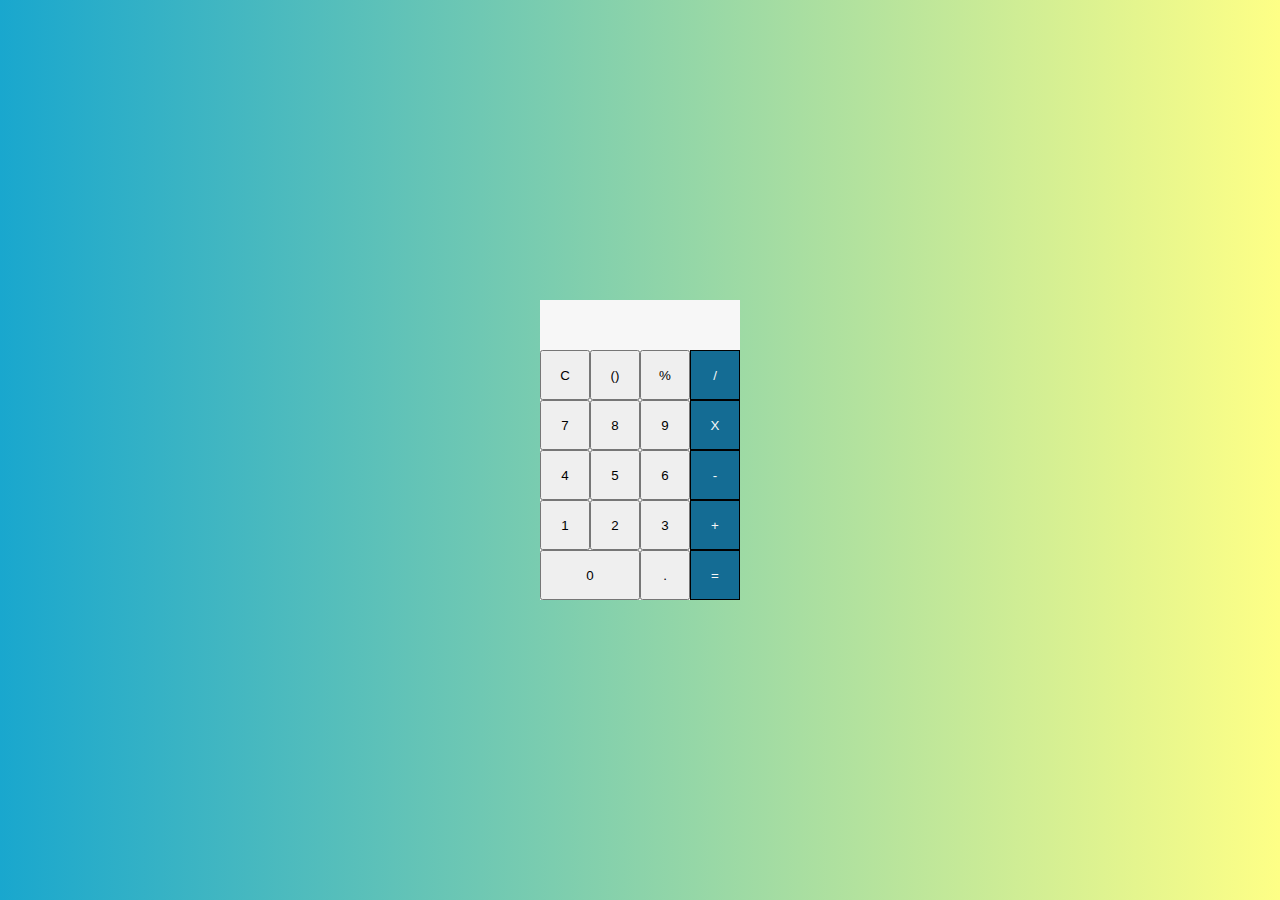
==== therd-project/index.html @ a7413b04 "upload the calculator project" ====
<!DOCTYPE html>
<html lang="en">
<head>
    <meta charset="UTF-8">
    <meta name="viewport" content="width=device-width, initial-scale=1.0">
    <link rel="stylesheet" href="/therd-project/style.css">
    <title>Calculator</title>
</head>
<body>
    <div class="container">
        <div class="calculator">
            <header>
                <input type="text" id="screen">
            </header>
            <div class="btns-parent">
                <button>C</button>
                <button class="btn">()</button>
                <button class="btn">%</button>
                <button class="btn">/</button>
                <button class="btn">7</button>
                <button class="btn">8</button>
                <button class="btn">9</button>
                <button class="btn">X</button>
                <button class="btn">4</button>
                <button class="btn">5</button>
                <button class="btn">6</button>
                <button class="btn">-</button>
                <button class="btn">1</button>
                <button class="btn">2</button>
                <button class="btn">3</button>
                <button class="btn">+</button>
                <button class="btn">0</button>
                <button class="btn">.</button>
                <button>=</button>
            </div>
        </div>
    </div>

    <script src="/therd-project/main.js"></script>
</body>
</html>
---- therd-project/style.css ----
*,
*::after,
*::before {
    margin: 0;
    padding: 0;
    box-sizing: border-box;
}

body {
    height: 100vh;
    background-image: linear-gradient(90deg, #19A7CE, #FEFF86);
    background-repeat: no-repeat;
    display: flex;
    align-items: center;
    justify-content: center;
}

.container {
    height: 300px;
    width: 200px;
    background: #f7f7f7;
}

header {
    height: 50%;
    width: 100%;
}

#screen {
    height: 50px;
    width: 100%;
    background: transparent;
    border: none;
    direction: rtl;
    font-size: 24px;
}

.btns-parent {
    height: 250px;
    display: grid;
    grid-template-columns: repeat(4, 1fr);
}

button:nth-child(17) {
    grid-column: 1/span 2;
}

button:nth-child(4),
button:nth-child(8),
button:nth-child(12),
button:nth-child(16),
button:nth-child(19) {
    border: 1px solid #000;
    background: #146C94;
    color: #f7f7f7;
}
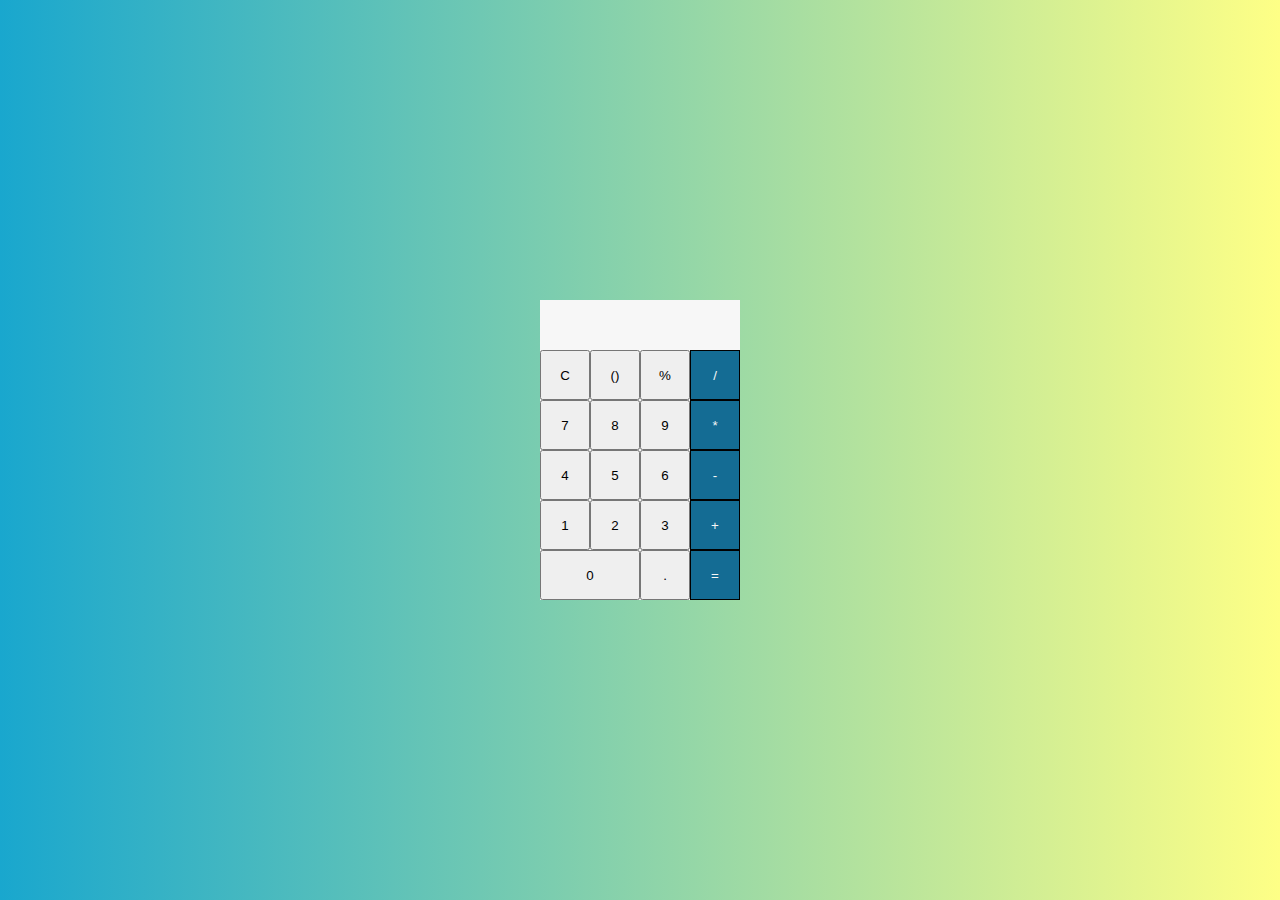
==== commit c597f270: "create the calculation logic" ====
--- a/therd-project/index.html
+++ b/therd-project/index.html
@@ -10,17 +10,17 @@
     <div class="container">
         <div class="calculator">
             <header>
-                <input type="text" id="screen">
+                <input type="text" readonly id="screen">
             </header>
             <div class="btns-parent">
-                <button>C</button>
+                <button id="reset">C</button>
                 <button class="btn">()</button>
                 <button class="btn">%</button>
                 <button class="btn">/</button>
                 <button class="btn">7</button>
                 <button class="btn">8</button>
                 <button class="btn">9</button>
-                <button class="btn">X</button>
+                <button class="btn">*</button>
                 <button class="btn">4</button>
                 <button class="btn">5</button>
                 <button class="btn">6</button>
@@ -31,7 +31,7 @@
                 <button class="btn">+</button>
                 <button class="btn">0</button>
                 <button class="btn">.</button>
-                <button>=</button>
+                <button id="equal">=</button>
             </div>
         </div>
     </div>
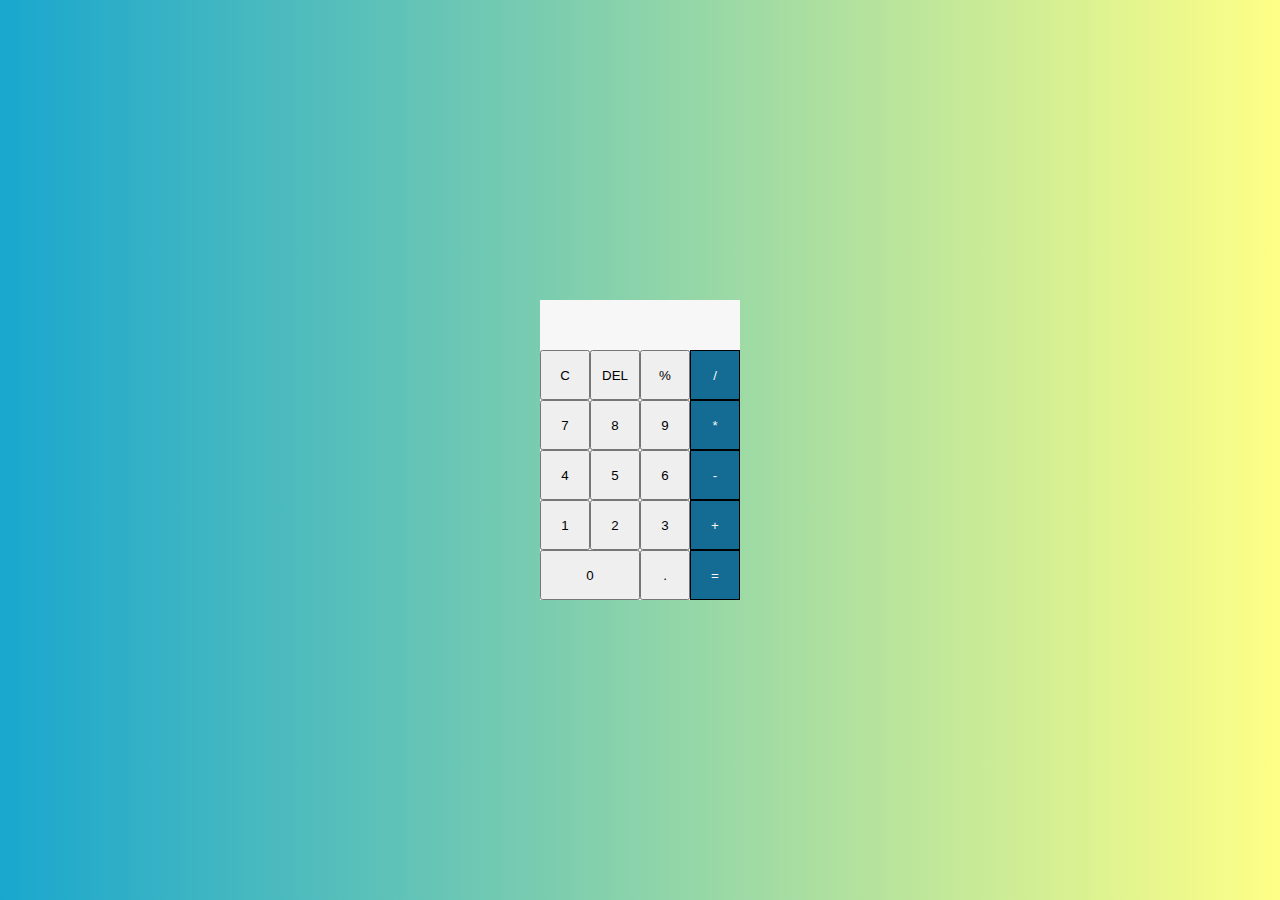
==== commit b3c44d45: "create the del button to delete numbers" ====
--- a/therd-project/index.html
+++ b/therd-project/index.html
@@ -14,7 +14,7 @@
             </header>
             <div class="btns-parent">
                 <button id="reset">C</button>
-                <button class="btn">()</button>
+                <button id="delete">DEL</button>
                 <button class="btn">%</button>
                 <button class="btn">/</button>
                 <button class="btn">7</button>
